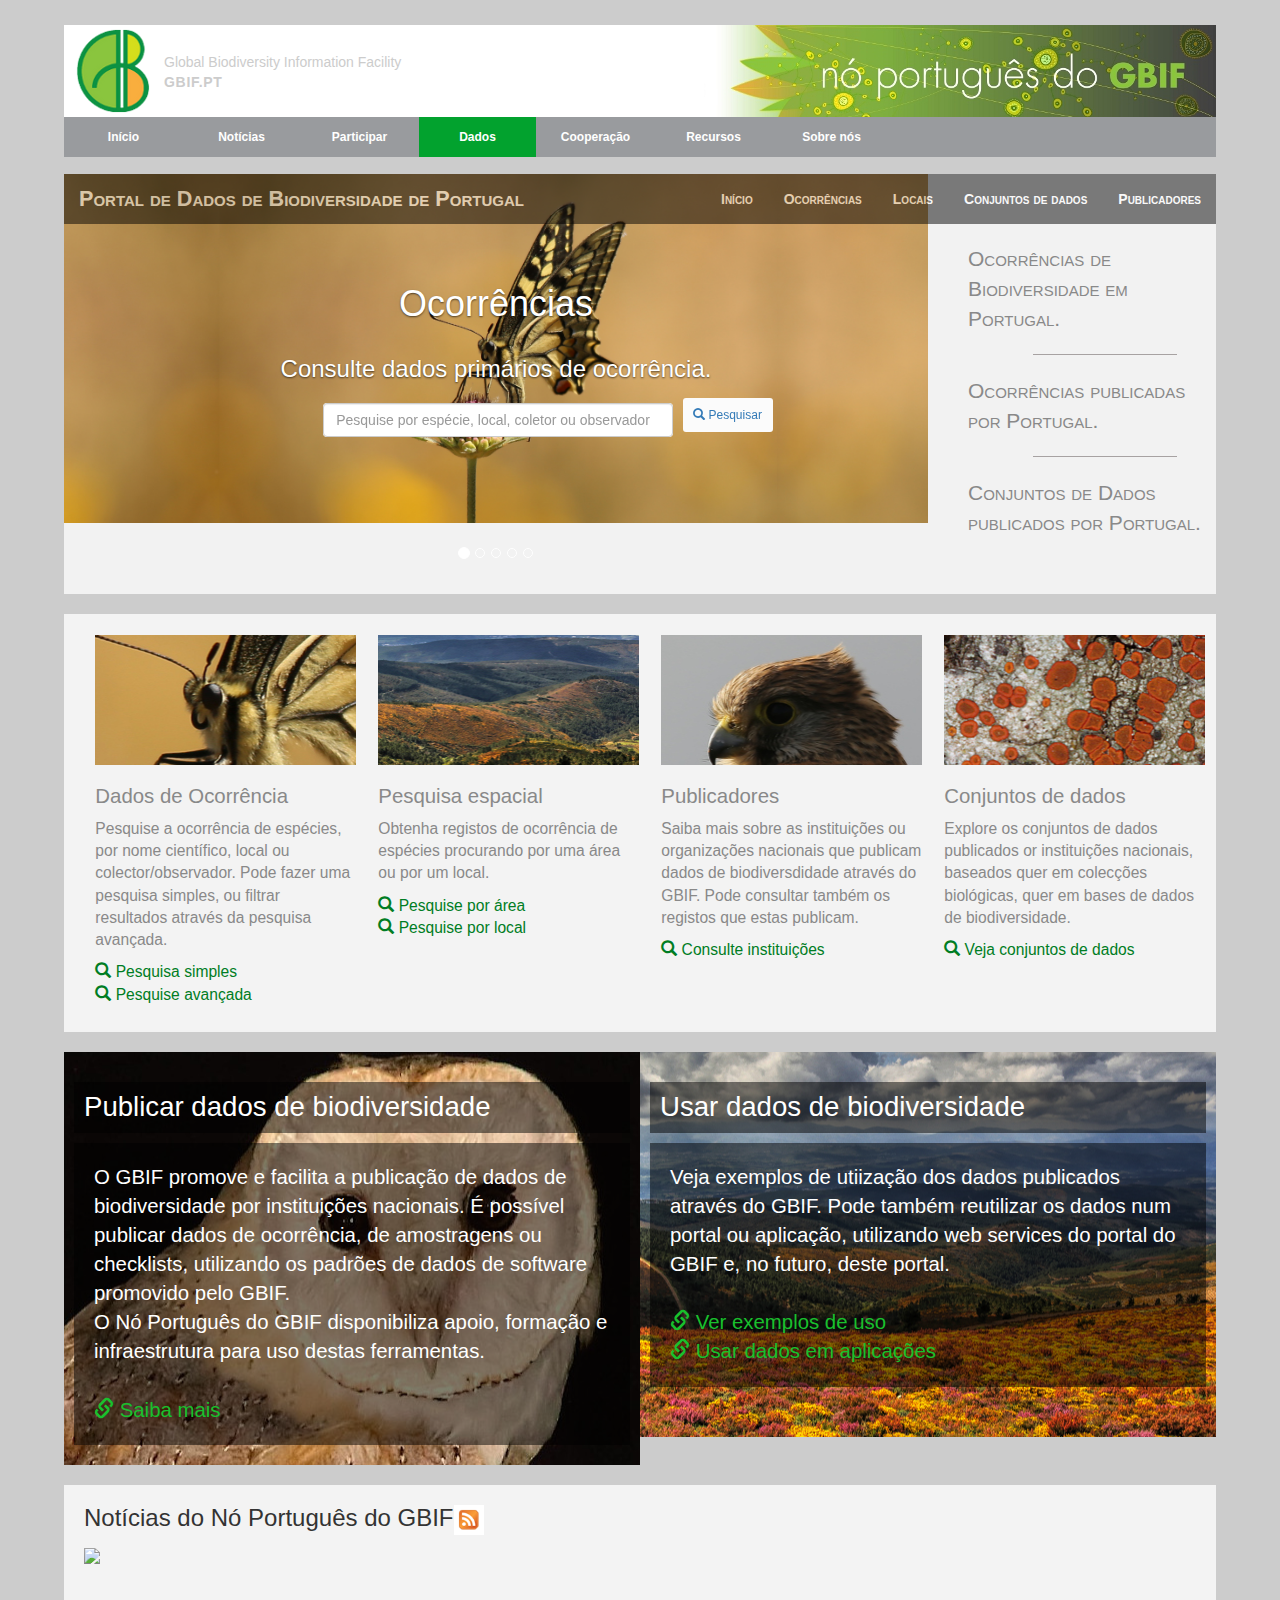
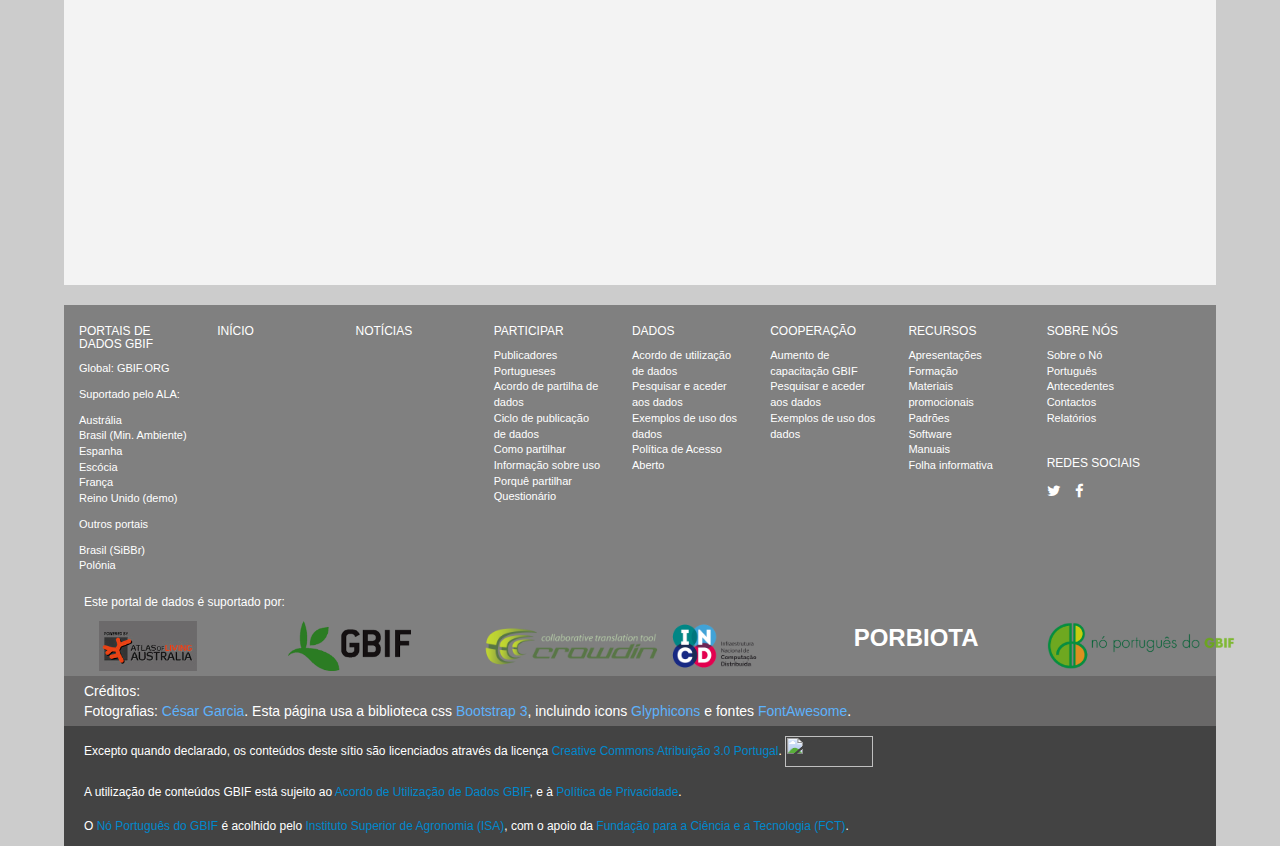
==== index.html @ 015381c5 "update of css to green links" ====
<!DOCTYPE html>
<html lang="pt_PT">
  <head>
    <meta charset="utf-8">
    <meta http-equiv="X-UA-Compatible" content="IE=edge">
    <meta name="viewport" content="width=device-width, initial-scale=1">
    <!-- The above 3 meta tags *must* come first in the head; any other head content must come *after* these tags -->
    <title>Portal de dados do Nó Português do GBIF</title>

    <!-- Bootstrap -->
    <link href="css/bootstrap.min.css" rel="stylesheet">
    <link rel="stylesheet" href="font-awesome/css/font-awesome.min.css">


    <!-- HTML5 shim and Respond.js for IE8 support of HTML5 elements and media queries -->
    <!-- WARNING: Respond.js doesn't work if you view the page via file:// -->
    <!--[if lt IE 9]>
      <script src="https://oss.maxcdn.com/html5shiv/3.7.2/html5shiv.min.js"></script>
      <script src="https://oss.maxcdn.com/respond/1.4.2/respond.min.js"></script>
    <![endif]-->
    
    <script src="js/totais.js" type="text/javascript"></script>
    <script>
      (function(i,s,o,g,r,a,m){i['GoogleAnalyticsObject']=r;i[r]=i[r]||function(){
      (i[r].q=i[r].q||[]).push(arguments)},i[r].l=1*new Date();a=s.createElement(o),
      m=s.getElementsByTagName(o)[0];a.async=1;a.src=g;m.parentNode.insertBefore(a,m)
      })(window,document,'script','https://www.google-analytics.com/analytics.js','ga');

      ga('create', 'UA-41841769-3', 'auto');
      ga('send', 'pageview');

    </script>
  </head>
  <body>
    <main>
    <header>
      <a href="http://www.gbif.pt" style="margin-left:0px"><img src="images/gbifpt92_1.png" alt=""></a>
      <div id="site-slogan">Global Biodiversity Information Facility</div>        
      <div id="site-name"><a href="http://www.gbif.pt" title="Home" rel="home"><span>GBIF.PT</span></a></div>
      <nav class="navbar navbar-default">
        <div class="container-fluid">
          <div>
            <ul class="nav navbar-nav">
              <li class="navbar0"><a href="http://www.gbif.pt">Início</a></li>
              <li class="navbar0"><a href="http://www.gbif.pt/taxonomy/term/28">Notícias</a></li>
              <li class="navbar0"><a href="http://www.gbif.pt/taxonomy/term/29">Participar</a></li>
              <li class="navbar0 active"><a href="http://www.gbif.pt/taxonomy/term/30">Dados</a></li>
              <li class="navbar0"><a href="http://www.gbif.pt/taxonomy/term/44">Cooperação</a></li>
              <li class="navbar0"><a href="http://www.gbif.pt/taxonomy/term/31">Recursos</a></li>
              <li class="navbar0"><a href="http://www.gbif.pt/taxonomy/term/32">Sobre nós</a></li>
            </ul>
          </div>
        </div>
      </nav>
    </header>


  <nav class="navbar navbar-ala">
  <div class="container-fluid">
    <div class="navbar-header">
      <h1 class="slogan"><a class="navbar-brand" href="#">Portal de Dados de Biodiversidade de Portugal</a></h1>
    </div>
    <div class="collapse navbar-collapse">
      <ul class="nav navbar-nav navbar-right navbar1">
        <li><a href="/index.html">Início</a></li>
        <li><a href="/generic-hub">Ocorrências</a></li>
        <!-- <li><a href="/species.html">Dados por espécie</a></li> -->
        <li><a href="/generic-hub/explore/your-area?default=true">Locais</a></li>
        <li><a href="/collectory/datasets">Conjuntos de dados</a></li>
        <li><a href="/collectory">Publicadores</a></li>
      </ul>
    </div>
  </div>
</nav>
<div class="container container-carousel">
    <div id="myCarousel" class="carousel slide" data-ride="carousel">
      <!-- Indicators -->
      <ol class="carousel-indicators">
        <li data-target="#myCarousel" data-slide-to="0" class="active"></li>
        <li data-target="#myCarousel" data-slide-to="1"></li>
        <li data-target="#myCarousel" data-slide-to="2"></li>
        <li data-target="#myCarousel" data-slide-to="3"></li>
        <li data-target="#myCarousel" data-slide-to="4"></li>
      </ol>

      <!-- Wrapper for slides -->
      <div class="carousel-inner" role="listbox">
        <div class="item active">
        <img src="images/biodiv/borboleta.jpg" alt="Borboleta">
          <div class="carousel-caption">
            <h3 class="fontCarouselH3"><a href="#">Ocorrências</a></h3>
            <p class="fontCarouselP">Consulte dados primários de ocorrência.</p>
          </div>
        </div>

        <div class="item">
        <img src="images/biodiv/guardarios.jpg" alt="Guarda rios">
          <div class="carousel-caption">
            <h3 class="fontCarouselH3"><a href="#">Dados para espécies</a></h3>
            <p class="fontCarouselP">Consulte dados para espécies notáveis.</p>
          </div>
        </div>

        <div class="item">
        <img src="images/biodiv/paisagem.jpg" alt="Paisagem">
          <div class="carousel-caption">
            <h3 class="fontCarouselH3"><a href="#">Locais</a></h3>
            <p class="fontCarouselP">Veja os dados para a sua região.</p>
          </div>
        </div>

        <div class="item">
        <img src="images/biodiv/ra.jpg" alt="Rã">
          <div class="carousel-caption">
            <h3 class="fontCarouselH3"><a href="#">Conjuntos de dados</a></h3>
            <p class="fontCarouselP">Consulte os conjuntos de dados disponívels.</p>
          </div>
        </div>

        <div class="item">
        <img src="images/biodiv/musgo.jpg" alt="Musgo">
          <div class="carousel-caption">
            <h3 class="fontCarouselH3"><a href="#">Publicadores</a></h3>
            <p class="fontCarouselP">Consulte os publicadores de dados de Portugal através do GBIF.</p>
          </div>
        </div>
      </div>
      <div class="main-search-container">
      <form class="main-search" role="search" action="/generic-hub/occurrences/search?taxa=#tab_mapView" method="get">
      <div class="form-group">
        <span style="position: relative; display: inline-block;" class="twitter-typeahead"><input dir="ltr" tabindex="-1" spellcheck="false" readonly="" 
          style="position: absolute; top: 0px; left: 0px; border-color: transparent; box-shadow: none; opacity: 1; background: rgb(255, 255, 255) none repeat scroll 0% 0%;" class="autocomplete form-control ac_input tt-hint" title="Search" autocomplete="off" type="text"><input style="position: relative; vertical-align: top; background-color: transparent;" dir="auto" spellcheck="false" id="main-search" class="autocomplete form-control ac_input tt-input" title="Search" name="q" placeholder="Pesquise por espécie, local, coletor ou observador" autocomplete="off" type="text"><pre style="position: absolute; visibility: hidden; white-space: pre; font-family: sans-serif; font-size: 18px; font-style: normal; font-variant: normal; font-weight: 300; word-spacing: 0px; letter-spacing: 0px; text-indent: 0px; text-rendering: optimizelegibility; text-transform: none;" aria-hidden="true"></pre><div style="position: absolute; top: 100%; left: 0px; z-index: 100; display: none;" class="tt-menu"><div class="tt-dataset tt-dataset-atlas-species"></div></div></span>
                        <button type="submit" class="btn btn-link btn-sm">
          <span class="glyphicon glyphicon-search"></span> Pesquisar 
        </button>
      </div>

      </form>
    </div>

      <!-- Left and right controls -->
<!--       <a class="left carousel-control" href="#myCarousel" role="button" data-slide="prev">
        <span class="glyphicon glyphicon-chevron-left" aria-hidden="true"></span>
        <span class="sr-only">Previous</span>
      </a>
      <a class="right carousel-control" href="#myCarousel" role="button" data-slide="next">
        <span class="glyphicon glyphicon-chevron-right" aria-hidden="true"></span>
        <span class="sr-only">Next</span>
      </a> -->
    </div>

   <script>
    window.onload = totalRecords();
    window.onload = totalRecordsPT();
    window.onload = totalDatasetsPT();</script>
    <div class="countRecords">
      <span id="totalRecords"></span> Ocorrências de Biodiversidade em Portugal.<br><hr>
      <span id="totalRecordsPT"></span> Ocorrências publicadas por Portugal.<br><hr>
      <span id ="totalDatasetsPT"></span> Conjuntos de Dados publicados por Portugal.
    </div>
</div>

  <section class="topicos">
  <div class="container-fluid">
    <section  class="section2">
      <div class="section2-img" style="background-image:url('images/biodiv/borboleta.jpg');"></div>
      <h2 class="section2H">Dados de Ocorrência</h2> 
      <p>Pesquise a ocorrência de espécies, por nome científico, local ou colector/observador. Pode fazer uma pesquisa simples, ou filtrar resultados através da pesquisa avançada.</p>
      <ul>
        <li><a href="/generic-hub/search#tab_simpleSearch"><span class="glyphicon glyphicon-search"></span> Pesquisa simples</a></li>
        <li><a href="/generic-hub/search#tab_advanceSearch"><span class="glyphicon glyphicon-search"></span> Pesquise avançada</a></li>
      </ul>
    </section> 
    <section class="section2">
      <div class="section2-img" style="background-image:url('images/biodiv/paisagem_900.jpg');"></div>
      <h2 class="section2H">Pesquisa espacial</h2>
      <p>Obtenha registos de ocorrência de espécies procurando por uma área ou por um local.</p>
      <ul>
        <li><a href="/generic-hub/search#tab_spatialSearch"><span class="glyphicon glyphicon-search"></span> Pesquise por área</a></li>
        <li><a href="/generic-hub/explore/your-area?default=true"><span class="glyphicon glyphicon-search"></span> Pesquise por local</a></li>
      </ul>
    </section>
    <section class="section2">
      <div class="section2-img" style="background-image:url('images/biodiv/ave_900.jpg');"></div>
        <h2 class="section2H">Publicadores </h2>
        <p>Saiba mais sobre as instituições ou organizações nacionais que publicam dados de biodiversdidade através do GBIF. Pode consultar também os registos que estas publicam.</p>
      <ul>
        <li><a href="/collectory/"><span class="glyphicon glyphicon-search"></span> Consulte instituições</a></li>
      </ul>
    </section>
    <section class="section2">
      <div class="section2-img" style="background-image:url('images/biodiv/liquenes_900.jpg');"></div>
        <h2 class="section2H">Conjuntos de dados </h2>
        <p>Explore os conjuntos de dados publicados or instituições nacionais, baseados quer em colecções biológicas, quer em bases de dados de biodiversidade. </p>
        <ul>
          <li><a href="/collectory/datasets"><span class="glyphicon glyphicon-search"></span> Veja conjuntos de dados</a></li>
      </ul>
    </section>
  </div>
  </section>

  <section class="publicar">
  <div class="container-fluid">
    <section  class="section3">
      <div class="section3-img" style="background-image:url('images/biodiv/coruja.jpg');">
      <h2 class="section3H">Publicar dados de biodiversidade</h2> 
      <p>O GBIF promove e facilita a publicação de dados de biodiversidade por instituições nacionais. É possível publicar dados de ocorrência, de amostragens ou checklists, utilizando os padrões de dados de software promovido pelo GBIF. <br>O Nó Português do GBIF disponibiliza apoio, formação e infraestrutura para uso destas ferramentas.<br><br><a href="http://www.gbif.pt/taxonomy/term/29"><span class="glyphicon glyphicon-link"></span> Saiba mais</a>
      </p>
      </div>
    </section> 
    <section class="section3">
      <div class="section3-img" style="background-image:url('images/biodiv/paisagem_900.jpg');">
      <h2 class="section3H">Usar dados de biodiversidade</h2>
      <p>Veja exemplos de utiização dos dados publicados através do GBIF. Pode também reutilizar os dados num portal ou aplicação, utilizando web services do portal do GBIF e, no futuro, deste portal.
      <br><br><a href="http://www.gbif.org/using-data/summary"><span class="glyphicon glyphicon-link"></span> Ver exemplos de uso</a>
      <br><a href="http://www.gbif.org/developer/summary"><span class="glyphicon glyphicon-link"></span> Usar dados em aplicações</a></p>
    </div>
    </section>  
  </div>
  </section>
  
  <section class="rssfeed">
    <h2>Notícias do Nó Português do GBIF<span><a href="http://www.gbif.pt/taxonomy/term/28/feed"><img src="images/rss-feed.gif" alt="rss"></a></span></h2>
     <div id="divRss"></div>
  </section>


<!-- Other data portals -->
<div class="row lowerbar">
  <div class="col-sm-1"><h2>Portais de dados GBIF</h2>
    <p>Global: <span>
    <a href="http://www.gbif.org/occurrence">GBIF.ORG</a></span></p>
    <p>Suportado pelo ALA:</p>
    <ul>
      <!-- <li><a href="#">Argentina</a></li> -->
      <li><a href="http://www.ala.org.au/">Austrália</a></li>
      <li><a href="https://portaldabiodiversidade.icmbio.gov.br/portal/">Brasil (Min. Ambiente)</a></li>
      <!-- <li><a href="#">Costa Rica</a></li> -->
      <li><a href="http://datos.gbif.es/">Espanha</a></li>
      <li><a href="http://www.als.scot/">Escócia</a></li>
      <li><a href="http://portail.gbif.fr/">França</a></li>
      <li><a href="http://ala-demo.gbif.org/">Reino Unido (demo)</a></li>
    </ul>
    <p>Outros portais</p>
    <ul>
      <li><a href="http://gbif.sibbr.gov.br/explorador/pt/busca">Brasil (SiBBr)</a></li>
      <li><a href="http://gis.biomap.pl/?lang=en">Polónia</a></li>
    </ul>
  </div>
  <div class="col-sm-1"><h2><a href="http://www.gbif.pt">Início</a></h2></div>
    <div class="col-sm-1"><h2><a href="http://www.gbif.pt/taxonomy/term/28">Notícias</a></h2></div>
    <div class="col-sm-1"><h2><a href="http://www.gbif.pt/taxonomy/term/29">Participar</a></h2>
      <ul>
        <li><a href="http://www.gbif.pt/node/18">Publicadores Portugueses</a></li>
        <li><a href="http://www.gbif.pt/node/28">Acordo de partilha de dados</a></li>
        <li><a href="http://www.gbif.pt/node/133">Ciclo de publicação de dados</a></li>
        <li><a href="http://www.gbif.pt/node/17">Como partilhar</a></li>
        <li><a href="http://www.gbif.pt/node/46">Informação sobre uso</a></li>
        <li><a href="http://www.gbif.pt/node/16">Porquê partilhar</a></li>
        <li><a href="http://www.gbif.pt/node/115">Questionário</a></li>
      </ul>
    </div>
    <div class="col-sm-1"><h2><a href="http://www.gbif.pt/taxonomy/term/30">Dados</a></h2>
      <ul>
        <li><a href="http://www.gbif.pt/node/25">Acordo de utilização de dados</a></li>
        <li><a href="http://www.gbif.pt/node/24">Pesquisar e aceder aos dados</a></li>
        <li><a href="http://www.gbif.pt/node/133">Exemplos de uso dos dados</a></li>
        <li><a href="http://www.gbif.pt/node/17">Política de Acesso Aberto</a></li>
      </ul>
    </div>
    <div class="col-sm-1"><h2><a href="http://www.gbif.pt/taxonomy/term/44">Cooperação</a></h2>
      <ul>
        <li><a href="http://www.gbif.pt/taxonomy/term/51">Aumento de capacitação GBIF</a></li>
        <li><a href="http://www.gbif.pt/taxonomy/term/45">Pesquisar e aceder aos dados</a></li>
        <li><a href="http://www.gbif.pt/taxonomy/term/47">Exemplos de uso dos dados</a></li>
      </ul>
    </div>
    <div class="col-sm-1"><h2><a href="http://www.gbif.pt/taxonomy/term/31">Recursos</a></h2>
      <ul>
        <li><a href="http://www.gbif.pt/taxonomy/term/49">Apresentações</a></li>
        <li><a href="http://www.gbif.pt/taxonomy/term/42">Formação</a></li>
        <li><a href="http://www.gbif.pt/taxonomy/term/50">Materiais promocionais</a></li>
        <li><a href="http://www.gbif.pt/taxonomy/term/39">Padrões</a></li>
        <li><a href="http://www.gbif.pt/taxonomy/term/40">Software</a></li>
        <li><a href="http://www.gbif.pt/taxonomy/term/38">Manuais</a></li>
        <li><a href="http://www.gbif.pt/taxonomy/term/43">Folha informativa</a></li>
      </ul>
    </div>
    <div class="col-sm-1"><h2><a href="http://www.gbif.pt/taxonomy/term/32">Sobre nós</a></h2>
      <ul>
        <li><a href="http://www.gbif.pt/node/83">Sobre o Nó Português</a></li>
        <li><a href="http://www.gbif.pt/taxonomy/term/37">Antecedentes</a></li>
        <li><a href="http://www.gbif.pt/node/79">Contactos</a></li>
        <li><a href="http://www.gbif.pt/taxonomy/term/48">Relatórios</a></li>
      </ul>
    </div>
    <div class="col-sm-1"><h2>Redes sociais</h2>
      <ul class="list-inline">
      <li><a href="https://twitter.com/gbifportugal" target="_blank"><i class="fa fa-twitter fa-lg"></i><span class="sr-only"> Twitter</span></a></li>
      <li><a href="https://www.facebook.com/pages/Nó-Português-do-GBIF/294265787393100" target="_blank"><i class="fa fa-facebook fa-lg"></i><span class="sr-only"> Facebook</span></a></li>
      </ul>
    </div>
</div>


</div>

  <section class="partners">
    <div class="container-fluid">
      <p> Este portal de dados é suportado por:</p>
      <div class="col-sm-2">
        <a href="http://www.ala.org.au/" target="_blank"><img src="/images/ala-logo1.png" alt="Atlas  of Living Australia" title="Atlas  of Living Australia"/></a>
      </div>
      <div class="col-sm-2">
          <a href="http://www.gbif.org/" target="_blank"><img src="/images/GBIF-2015.png" alt="GBIF" title="GBIF"/></a>
      </div>
      <div class="col-sm-2">
          <a href="https://crowdin.com/" target="_blank"><img src="/images/crowdin-white.png" alt="crowdin" title="crowdin"/></a>
      </div>
      <div class="col-sm-2">
          <a href="https://www.incd.pt/ " target="_blank"><img src="/images/incd-logo-gray.png" alt="INCD" title="INCD"/></a>
      </div>
      <div class="col-sm-2">
          <span style="font-size: 24px; font-weight: bold; text-transform: uppercase;">PORBIOTA</span>
      </div>
      <div class="col-sm-2">
          <a href="https://www.gbif.pt/ " target="_blank"><img src="/images/GBIFPORTUGAL.png" alt="GBIF Portugal" title="GBIF Portugal"/></a>
      </div>
    </div>
      </section>
      <div class="credits">Créditos:<br>
        Fotografias: <a href="https://www.flickr.com/photos/83637132@N02">César Garcia</a>.
        Esta página usa a biblioteca css <a href="http://getbootstrap.com">Bootstrap 3</a>, incluindo icons <a href="http://glyphicons.com/">Glyphicons</a> e fontes <a href="http://fortawesome.github.io/Font-Awesome/">FontAwesome</a>.
      </div>

    </main>
   <footer>

        Excepto quando declarado, os conteúdos deste sítio são licenciados através da licença <a href="https://creativecommons.org/licenses/by/3.0/pt/" title="External link to Creative Commons" class="external">Creative Commons Atribuição 3.0 Portugal</a>.
        <a href="http://creativecommons.org/licenses/by/3.0/pt/" title="External link to Creative Commons"><img src="http://i.creativecommons.org/l/by/3.0/88x31.png" width="88" height="31" alt=""></a><br><br>
        
        A utilização de conteúdos GBIF está sujeito ao <a href="http://www.gbif.org/terms/licences/data-use" title="Acordo de Utilização de Dados">Acordo de Utilização de Dados GBIF</a>, e à <a href="http://www.gbif.pt/node/116" title="Política de Privacidade">Política de Privacidade</a>.<br><br>
    
    O <a href="http://www.gbif.pt" title="Nó Português do GBIF">Nó Português do GBIF</a> é acolhido pelo <a href="http://www.isa.ulisboa.pt" title="Instituto Superior de Agronomia (ISA)">Instituto Superior de Agronomia (ISA)</a>,
    com o apoio da <a href="http://www.fct.pt" title="Fundação para a Ciência e a Tecnologia (FCT)">Fundação para a Ciência e a Tecnologia (FCT)</a>.
  </footer>

    <!-- jQuery (necessary for Bootstrap's JavaScript plugins) -->
    <script src="js/jquery.min.js"></script>
    <!-- Include all compiled plugins (below), or include individual files as needed -->
    <script src="js/bootstrap.min.js"></script>
    <script type="text/javascript" src="js/moment-with-locales.js"></script>
    <script type="text/javascript" src="js/FeedEk.js"></script>
    <script type="text/javascript">
        $('#divRss').FeedEk({
        FeedUrl:'http://www.gbif.pt/taxonomy/term/28/feed',
        MaxCount : 4,
        ShowDesc : true,
        ShowPubDate:true,
        DescCharacterLimit:800,
        DateFormat: 'DD/MM/YYYY',
        });

    </script>
  </body>
</html>
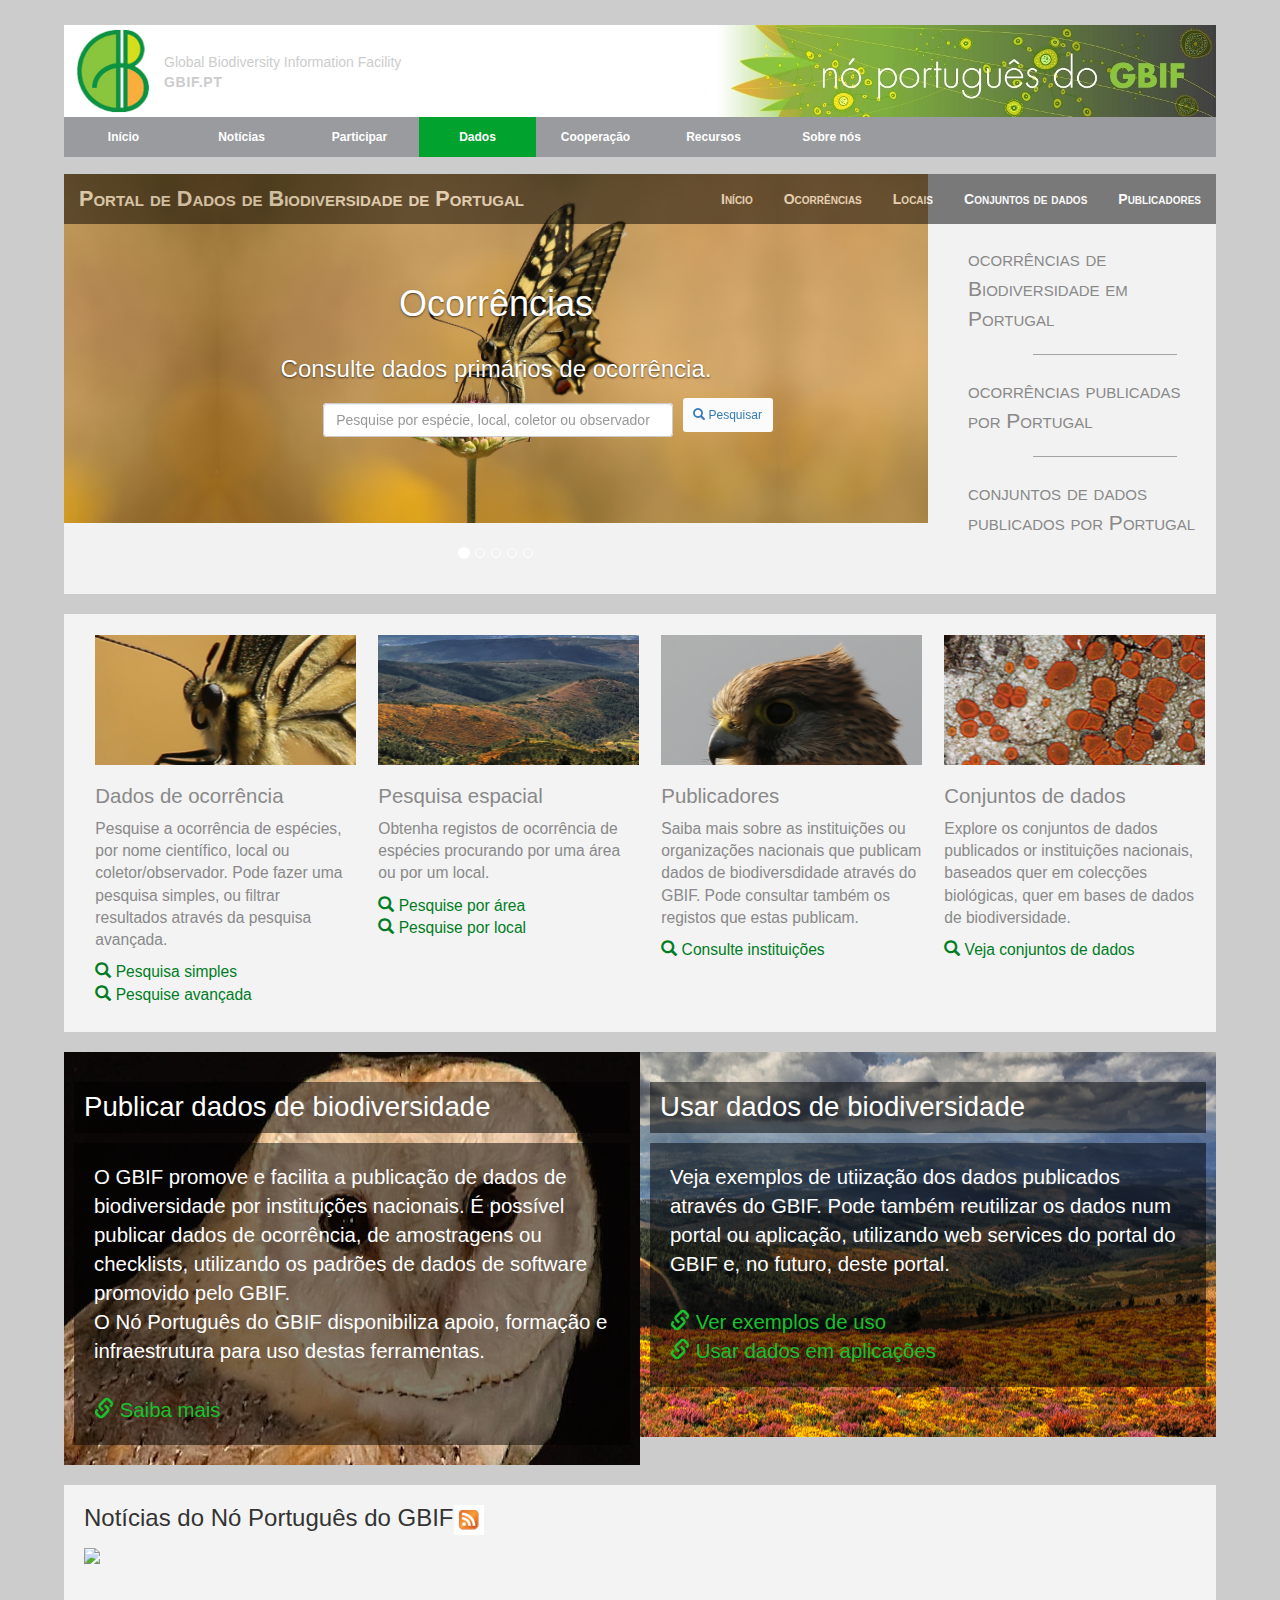
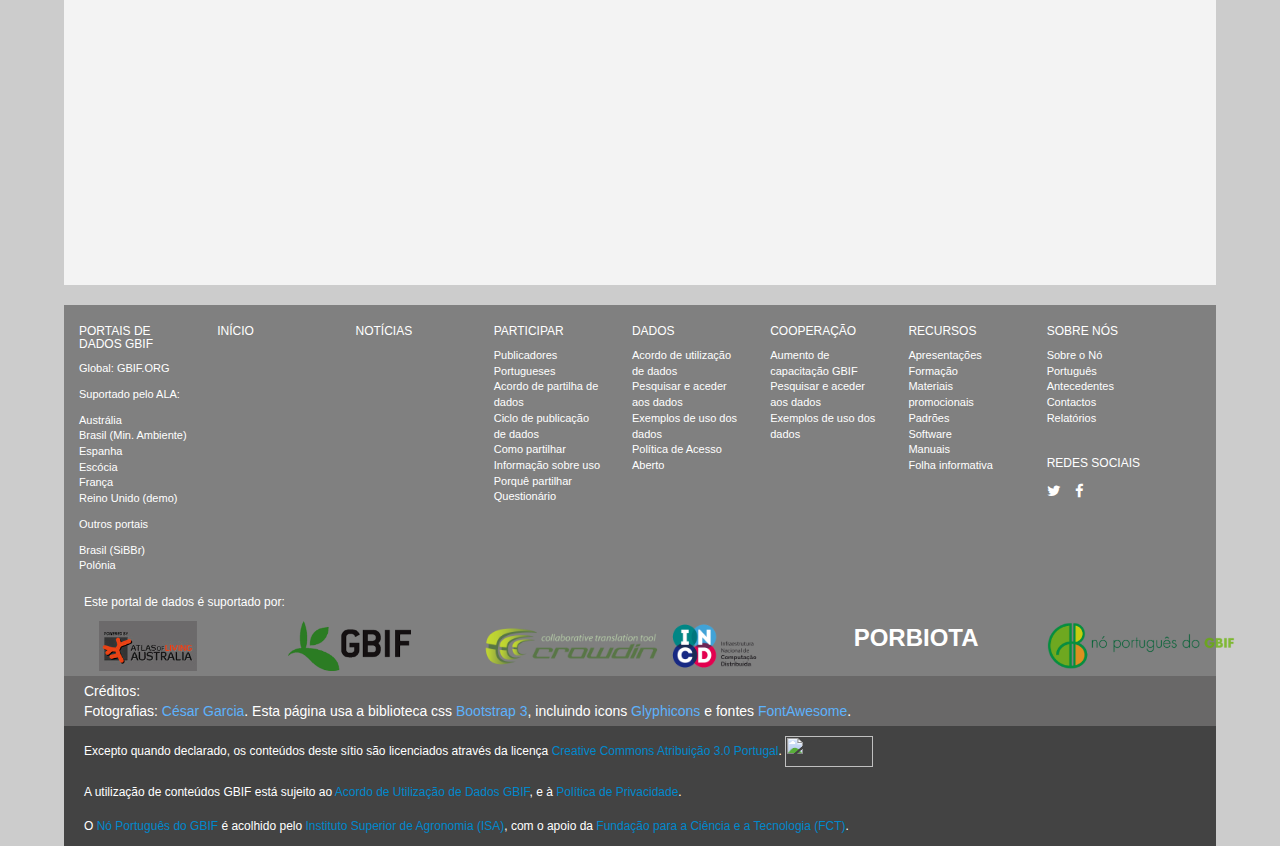
==== commit fa750c8e: "text corrections" ====
--- a/index.html
+++ b/index.html
@@ -58,16 +58,16 @@
   <nav class="navbar navbar-ala">
   <div class="container-fluid">
     <div class="navbar-header">
-      <h1 class="slogan"><a class="navbar-brand" href="#">Portal de Dados de Biodiversidade de Portugal</a></h1>
+      <h1 class="slogan"><a class="navbar-brand" href="http://dados.gbif.pt">Portal de Dados de Biodiversidade de Portugal</a></h1>
     </div>
     <div class="collapse navbar-collapse">
       <ul class="nav navbar-nav navbar-right navbar1">
-        <li><a href="/index.html">Início</a></li>
-        <li><a href="/generic-hub">Ocorrências</a></li>
+        <li><a href="http://dados.gbif.pt/index.html">Início</a></li>
+        <li><a href="http://dados.gbif.pt/generic-hub">Ocorrências</a></li>
         <!-- <li><a href="/species.html">Dados por espécie</a></li> -->
-        <li><a href="/generic-hub/explore/your-area?default=true">Locais</a></li>
-        <li><a href="/collectory/datasets">Conjuntos de dados</a></li>
-        <li><a href="/collectory">Publicadores</a></li>
+        <li><a href="http://dados.gbif.pt/generic-hub/explore/your-area?default=true">Locais</a></li>
+        <li><a href="http://metadados.dados.gbif.pt/collectory/datasets">Conjuntos de dados</a></li>
+        <li><a href="http://metadados.gbif.pt/collectory">Publicadores</a></li>
       </ul>
     </div>
   </div>
@@ -88,7 +88,7 @@
         <div class="item active">
         <img src="images/biodiv/borboleta.jpg" alt="Borboleta">
           <div class="carousel-caption">
-            <h3 class="fontCarouselH3"><a href="#">Ocorrências</a></h3>
+            <h3 class="fontCarouselH3"><a href="http://dados.gbif.pt/generic-hub">Ocorrências</a></h3>
             <p class="fontCarouselP">Consulte dados primários de ocorrência.</p>
           </div>
         </div>
@@ -104,7 +104,7 @@
         <div class="item">
         <img src="images/biodiv/paisagem.jpg" alt="Paisagem">
           <div class="carousel-caption">
-            <h3 class="fontCarouselH3"><a href="#">Locais</a></h3>
+            <h3 class="fontCarouselH3"><a href="http://dados.gbif.pt/generic-hub/explore/your-area?default=true">Locais</a></h3>
             <p class="fontCarouselP">Veja os dados para a sua região.</p>
           </div>
         </div>
@@ -112,7 +112,7 @@
         <div class="item">
         <img src="images/biodiv/ra.jpg" alt="Rã">
           <div class="carousel-caption">
-            <h3 class="fontCarouselH3"><a href="#">Conjuntos de dados</a></h3>
+            <h3 class="fontCarouselH3"><a href="http://metadados.gbif.pt/collectory/datasets">Conjuntos de dados</a></h3>
             <p class="fontCarouselP">Consulte os conjuntos de dados disponívels.</p>
           </div>
         </div>
@@ -120,16 +120,18 @@
         <div class="item">
         <img src="images/biodiv/musgo.jpg" alt="Musgo">
           <div class="carousel-caption">
-            <h3 class="fontCarouselH3"><a href="#">Publicadores</a></h3>
+            <h3 class="fontCarouselH3"><a href="http://metadados.gbif.pt/collectory">Publicadores</a></h3>
             <p class="fontCarouselP">Consulte os publicadores de dados de Portugal através do GBIF.</p>
           </div>
         </div>
       </div>
       <div class="main-search-container">
-      <form class="main-search" role="search" action="/generic-hub/occurrences/search?taxa=#tab_mapView" method="get">
+      <form class="main-search" role="search" action="http://dados.gbif.pt/generic-hub/occurrences/search" method="get">
       <div class="form-group">
         <span style="position: relative; display: inline-block;" class="twitter-typeahead"><input dir="ltr" tabindex="-1" spellcheck="false" readonly="" 
-          style="position: absolute; top: 0px; left: 0px; border-color: transparent; box-shadow: none; opacity: 1; background: rgb(255, 255, 255) none repeat scroll 0% 0%;" class="autocomplete form-control ac_input tt-hint" title="Search" autocomplete="off" type="text"><input style="position: relative; vertical-align: top; background-color: transparent;" dir="auto" spellcheck="false" id="main-search" class="autocomplete form-control ac_input tt-input" title="Search" name="q" placeholder="Pesquise por espécie, local, coletor ou observador" autocomplete="off" type="text"><pre style="position: absolute; visibility: hidden; white-space: pre; font-family: sans-serif; font-size: 18px; font-style: normal; font-variant: normal; font-weight: 300; word-spacing: 0px; letter-spacing: 0px; text-indent: 0px; text-rendering: optimizelegibility; text-transform: none;" aria-hidden="true"></pre><div style="position: absolute; top: 100%; left: 0px; z-index: 100; display: none;" class="tt-menu"><div class="tt-dataset tt-dataset-atlas-species"></div></div></span>
+          style="position: absolute; top: 0px; left: 0px; border-color: transparent; box-shadow: none; opacity: 1; background: rgb(255, 255, 255) none repeat scroll 0% 0%;" class="autocomplete form-control ac_input tt-hint" title="Search" autocomplete="off" type="text"><input style="position: relative; vertical-align: top; background-color: transparent;" dir="auto" spellcheck="false" id="main-search" class="autocomplete form-control ac_input tt-input" title="Search" name="q" placeholder="Pesquise por espécie, local, coletor ou observador" autocomplete="off" type="text"><pre style="position: absolute; visibility: hidden; white-space: pre; font-family: sans-serif; font-size: 18px; font-style: normal; font-variant: normal; font-weight: 300; word-spacing: 0px; letter-spacing: 0px; text-indent: 0px; text-rendering: optimizelegibility; text-transform: none;" aria-hidden="true"></pre><div style="position: absolute; top: 100%; left: 0px; z-index: 100; display: none;" class="tt-menu">
+            <div class="tt-dataset tt-dataset-atlas-species"></div>
+        </div></span>
                         <button type="submit" class="btn btn-link btn-sm">
           <span class="glyphicon glyphicon-search"></span> Pesquisar 
         </button>
@@ -154,9 +156,9 @@
     window.onload = totalRecordsPT();
     window.onload = totalDatasetsPT();</script>
     <div class="countRecords">
-      <span id="totalRecords"></span> Ocorrências de Biodiversidade em Portugal.<br><hr>
-      <span id="totalRecordsPT"></span> Ocorrências publicadas por Portugal.<br><hr>
-      <span id ="totalDatasetsPT"></span> Conjuntos de Dados publicados por Portugal.
+      <span id="totalRecords"></span> ocorrências de Biodiversidade em Portugal<br><hr>
+      <span id="totalRecordsPT"></span> ocorrências publicadas por Portugal<br><hr>
+      <span id ="totalDatasetsPT"></span> conjuntos de dados publicados por Portugal
     </div>
 </div>
 
@@ -164,8 +166,8 @@
   <div class="container-fluid">
     <section  class="section2">
       <div class="section2-img" style="background-image:url('images/biodiv/borboleta.jpg');"></div>
-      <h2 class="section2H">Dados de Ocorrência</h2> 
-      <p>Pesquise a ocorrência de espécies, por nome científico, local ou colector/observador. Pode fazer uma pesquisa simples, ou filtrar resultados através da pesquisa avançada.</p>
+      <h2 class="section2H">Dados de ocorrência</h2>
+      <p>Pesquise a ocorrência de espécies, por nome científico, local ou coletor/observador. Pode fazer uma pesquisa simples, ou filtrar resultados através da pesquisa avançada.</p>
       <ul>
         <li><a href="/generic-hub/search#tab_simpleSearch"><span class="glyphicon glyphicon-search"></span> Pesquisa simples</a></li>
         <li><a href="/generic-hub/search#tab_advanceSearch"><span class="glyphicon glyphicon-search"></span> Pesquise avançada</a></li>
@@ -185,7 +187,7 @@
         <h2 class="section2H">Publicadores </h2>
         <p>Saiba mais sobre as instituições ou organizações nacionais que publicam dados de biodiversdidade através do GBIF. Pode consultar também os registos que estas publicam.</p>
       <ul>
-        <li><a href="/collectory/"><span class="glyphicon glyphicon-search"></span> Consulte instituições</a></li>
+        <li><a href="http://metadados.gbif.pt/collectory/"><span class="glyphicon glyphicon-search"></span> Consulte instituições</a></li>
       </ul>
     </section>
     <section class="section2">
@@ -193,7 +195,7 @@
         <h2 class="section2H">Conjuntos de dados </h2>
         <p>Explore os conjuntos de dados publicados or instituições nacionais, baseados quer em colecções biológicas, quer em bases de dados de biodiversidade. </p>
         <ul>
-          <li><a href="/collectory/datasets"><span class="glyphicon glyphicon-search"></span> Veja conjuntos de dados</a></li>
+          <li><a href="http://metadados.gbif.pt/collectory/datasets"><span class="glyphicon glyphicon-search"></span> Veja conjuntos de dados</a></li>
       </ul>
     </section>
   </div>
@@ -303,7 +305,7 @@
 </div>
 
 
-</div>
+<!--</div>-->
 
   <section class="partners">
     <div class="container-fluid">
@@ -327,7 +329,7 @@
           <a href="https://www.gbif.pt/ " target="_blank"><img src="/images/GBIFPORTUGAL.png" alt="GBIF Portugal" title="GBIF Portugal"/></a>
       </div>
     </div>
-      </section>
+  </section>
       <div class="credits">Créditos:<br>
         Fotografias: <a href="https://www.flickr.com/photos/83637132@N02">César Garcia</a>.
         Esta página usa a biblioteca css <a href="http://getbootstrap.com">Bootstrap 3</a>, incluindo icons <a href="http://glyphicons.com/">Glyphicons</a> e fontes <a href="http://fortawesome.github.io/Font-Awesome/">FontAwesome</a>.
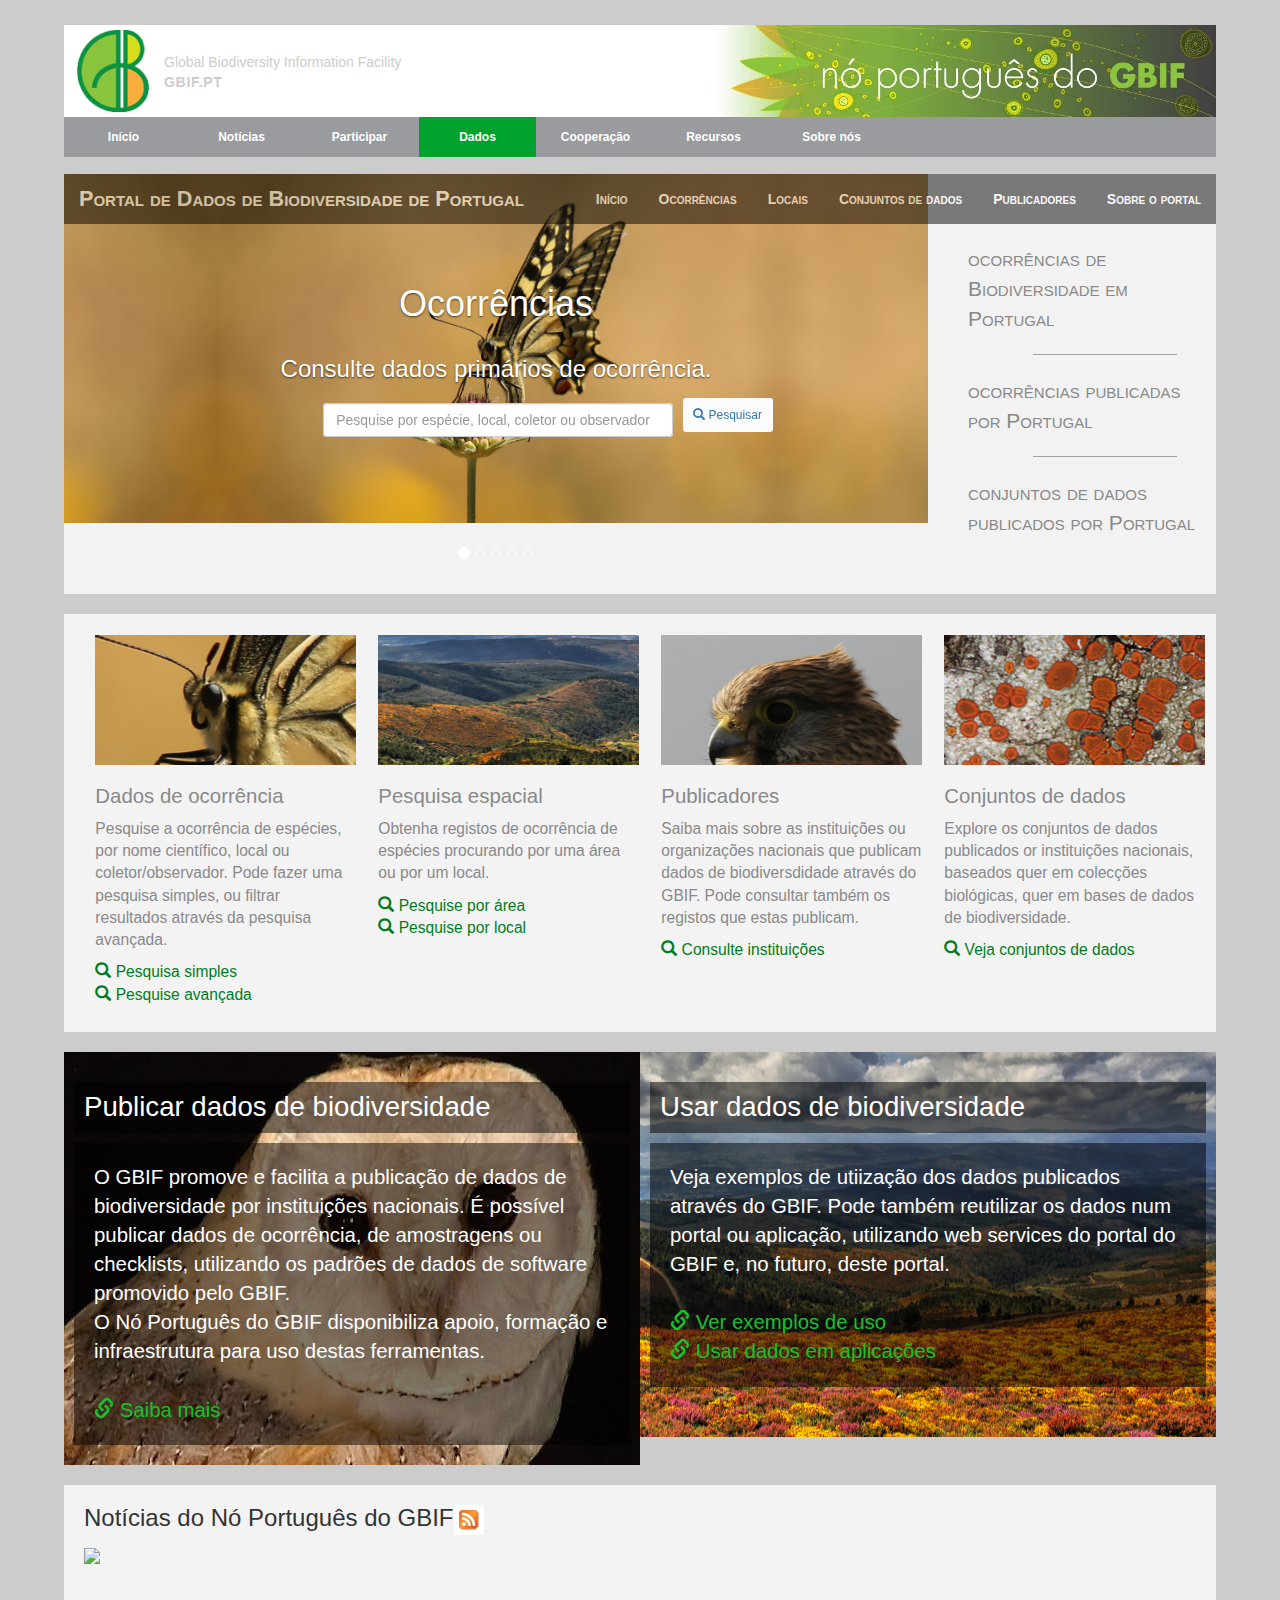
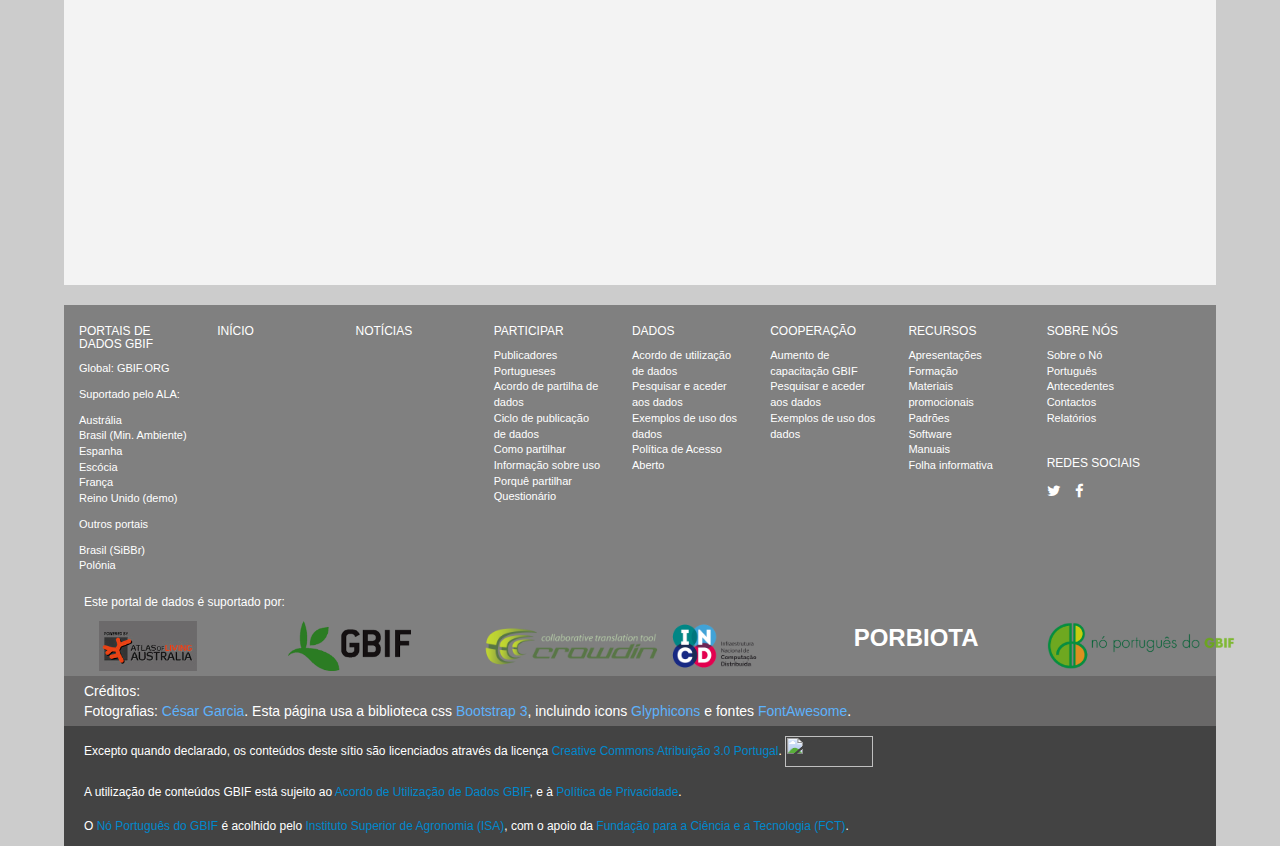
==== commit 7a7507b8: "add about page" ====
--- a/index.html
+++ b/index.html
@@ -66,8 +66,9 @@
         <li><a href="http://dados.gbif.pt/generic-hub">Ocorrências</a></li>
         <!-- <li><a href="/species.html">Dados por espécie</a></li> -->
         <li><a href="http://dados.gbif.pt/generic-hub/explore/your-area?default=true">Locais</a></li>
-        <li><a href="http://metadados.dados.gbif.pt/collectory/datasets">Conjuntos de dados</a></li>
+        <li><a href="http://metadados.gbif.pt/collectory/datasets">Conjuntos de dados</a></li>
         <li><a href="http://metadados.gbif.pt/collectory">Publicadores</a></li>
+        <li><a href="http://dados.gbif.pt/about.html">Sobre o portal</a></li>
       </ul>
     </div>
   </div>
@@ -126,7 +127,7 @@
         </div>
       </div>
       <div class="main-search-container">
-      <form class="main-search" role="search" action="http://dados.gbif.pt/generic-hub/occurrences/search" method="get">
+      <form method="get" action="/generic-hub/occurrences/search" role="search" class="main-search">
       <div class="form-group">
         <span style="position: relative; display: inline-block;" class="twitter-typeahead"><input dir="ltr" tabindex="-1" spellcheck="false" readonly="" 
           style="position: absolute; top: 0px; left: 0px; border-color: transparent; box-shadow: none; opacity: 1; background: rgb(255, 255, 255) none repeat scroll 0% 0%;" class="autocomplete form-control ac_input tt-hint" title="Search" autocomplete="off" type="text"><input style="position: relative; vertical-align: top; background-color: transparent;" dir="auto" spellcheck="false" id="main-search" class="autocomplete form-control ac_input tt-input" title="Search" name="q" placeholder="Pesquise por espécie, local, coletor ou observador" autocomplete="off" type="text"><pre style="position: absolute; visibility: hidden; white-space: pre; font-family: sans-serif; font-size: 18px; font-style: normal; font-variant: normal; font-weight: 300; word-spacing: 0px; letter-spacing: 0px; text-indent: 0px; text-rendering: optimizelegibility; text-transform: none;" aria-hidden="true"></pre><div style="position: absolute; top: 100%; left: 0px; z-index: 100; display: none;" class="tt-menu">
